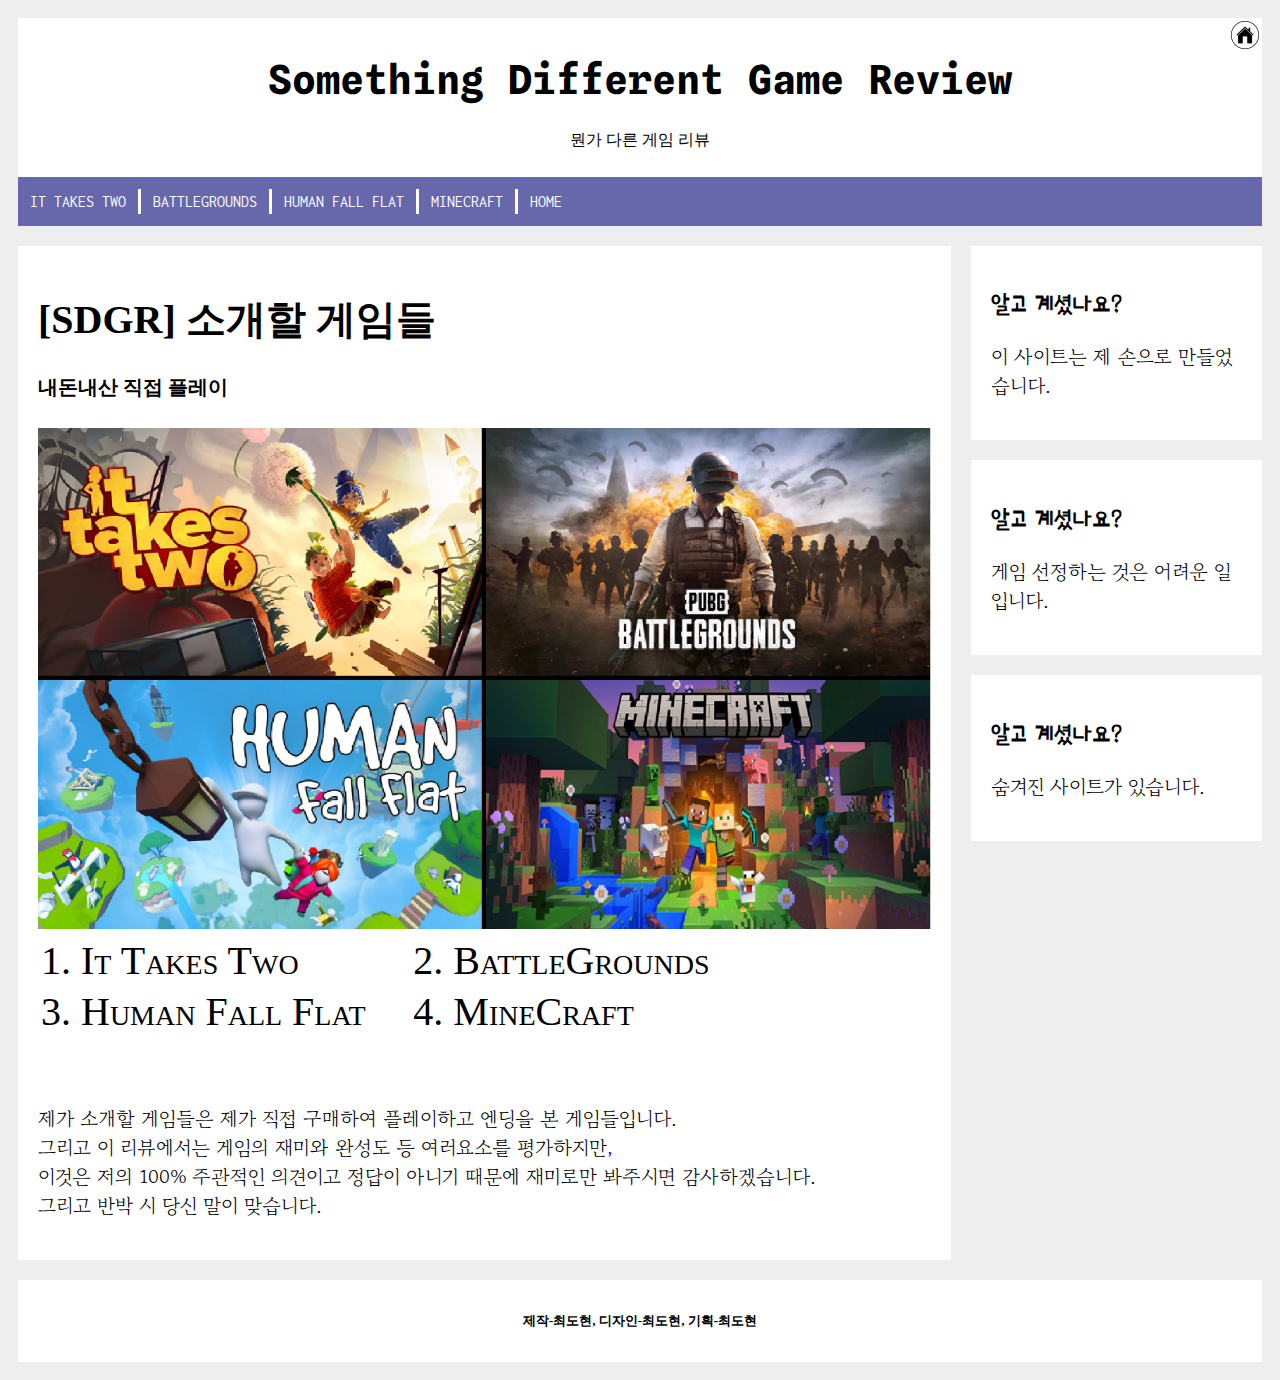
==== index.html @ 54241d28 "Add files via upload" ====
<!DOCTYPE html>
<html lang="ko">
<head>
    <meta charset="UTF-8">
    <title>Game</title>
    <link rel="stylesheet" href="a_standard.css" />
    <style>
      .sc{
        font-variant: small-caps;
        font-size:2em;
      }
    </style>
</head>
<body>
<!-- header -->
<div class="header">
  <a href="index.html"><img src="./images/home.png" alt="홈 버튼입니다~" class="hb"></a>
  <h1>Something Different Game Review</h1>
  <p>뭔가 다른 게임 리뷰</p>
</div>
<!-- navigator -->
<div class="nav">
  <a href="j_game1.html" id="leftN">IT TAKES TWO</a>
  <a href="j_game2.html" id="leftN">BATTLEGROUNDS</a>
  <a href="j_game3.html" id="leftN">HUMAN FALL FLAT</a>
  <a href="j_game4.html" id="leftN">MINECRAFT</a>
  <a href="index.html" id="rightN" id="home">HOME</a>
</div>
<!-- main content -->
<div class="row">
  <div class="left">
    <div class="content">
      <h1>[SDGR] 소개할 게임들</h1>
      <h4>내돈내산 직접 플레이</h4>
      <img src="images/index main.png" alt="메인 이미지" width="100%">
      <table class="sc" border="0" width="80%" height="100">
        <tr>
          <td>1. It Takes Two</td>
          <td>2. BattleGrounds</td>
        </tr>
        <tr>
          <td>3. Human Fall Flat</td>
          <td>4. MineCraft</td>
        </tr>
      </table><br><br>
      <p>제가 소개할 게임들은 제가 직접 구매하여 플레이하고 엔딩을 본 게임들입니다. <br>
        그리고 이 리뷰에서는 게임의 재미와 완성도 등 여러요소를 평가하지만<a href="k_hidden.html" class="hidden">,</a> <br>
        이것은 저의 100% 주관적인 의견이고 정답이 아니기 때문에 재미로만 봐주시면 감사하겠습니다.<br>
        그리고 반박 시 당신 말이 맞습니다.</p>
    </div>
  </div>
<!-- sidebar content -->
  <div class="right">
    <div class="content">
      <h3>알고 계셨나요?</h3>
      <p>이 사이트는 제 손으로 만들었습니다.</p>
    </div>
    <div class="content">
      <h3>알고 계셨나요?</h3>
      <p>게임 선정하는 것은 어려운 일입니다.</p>
    </div>
    <div class="content">
      <h3>알고 계셨나요?</h3>
      <p>숨겨진 사이트가 있습니다.</p>
    </div>
  </div>
</div>
<!-- footer -->
<div class="footer">
  <h5>제작-최도현, 디자인-최도현, 기획-최도현</h5>
</div>
</body>
</html>
---- a_standard.css ----
@import url('https://fonts.googleapis.com/css2?family=Gowun+Batang&family=Inconsolata:wght@500&family=Poor+Story&family=Spline+Sans+Mono&display=swap');
* {
    box-sizing: border-box;
}
  
body {
    padding: 10px;
    font-family: Gulim;
    background: #eee;
}
.hb{
    position: absolute;
    top: 20px;
    right: 20px;
    width: 30px;
}
.header {
    padding: 10px;
    text-align: center;
    background: white;
}
  
.header h1 {
    font-size: 40px;
    font-family: 'Spline Sans Mono', monospace;
}
  
.nav {
    overflow: hidden;
    background-color: #6768AB;
    font-family: 'Inconsolata', monospace;
}
  
.nav a{
    float: left;
    color: #fff;
    text-align: center;
    padding: 4px 12px;
    text-decoration: none;
    border-right: 3px solid white;
    margin: 12px 0px;
}
.nav a:hover{
    color: aqua;
}
.nav a:last-child{
    border: 0;
}
  
.left {   
    float: left;
    width: 75%;
}

  
.right {
    float: left;
    width: 25%;
    padding-left: 20px;
}
.right h3{
    font-family: 'Poor Story', cursive;
}
    
.content {
    background-color: white;
    padding: 20px;
    margin-top: 20px;
    font-size: 20px;
}

.content p{
    font-family: 'Gowun Batang', serif;
}
 
.row:after {
    content: ""; 
    display: table;
    clear: both;
}
  
.footer {
    padding: 10px;
    text-align: center;
    background: white;
    margin-top: 20px;
}

p a{
    text-decoration: none;
}

.hidden{
    cursor: default;
}
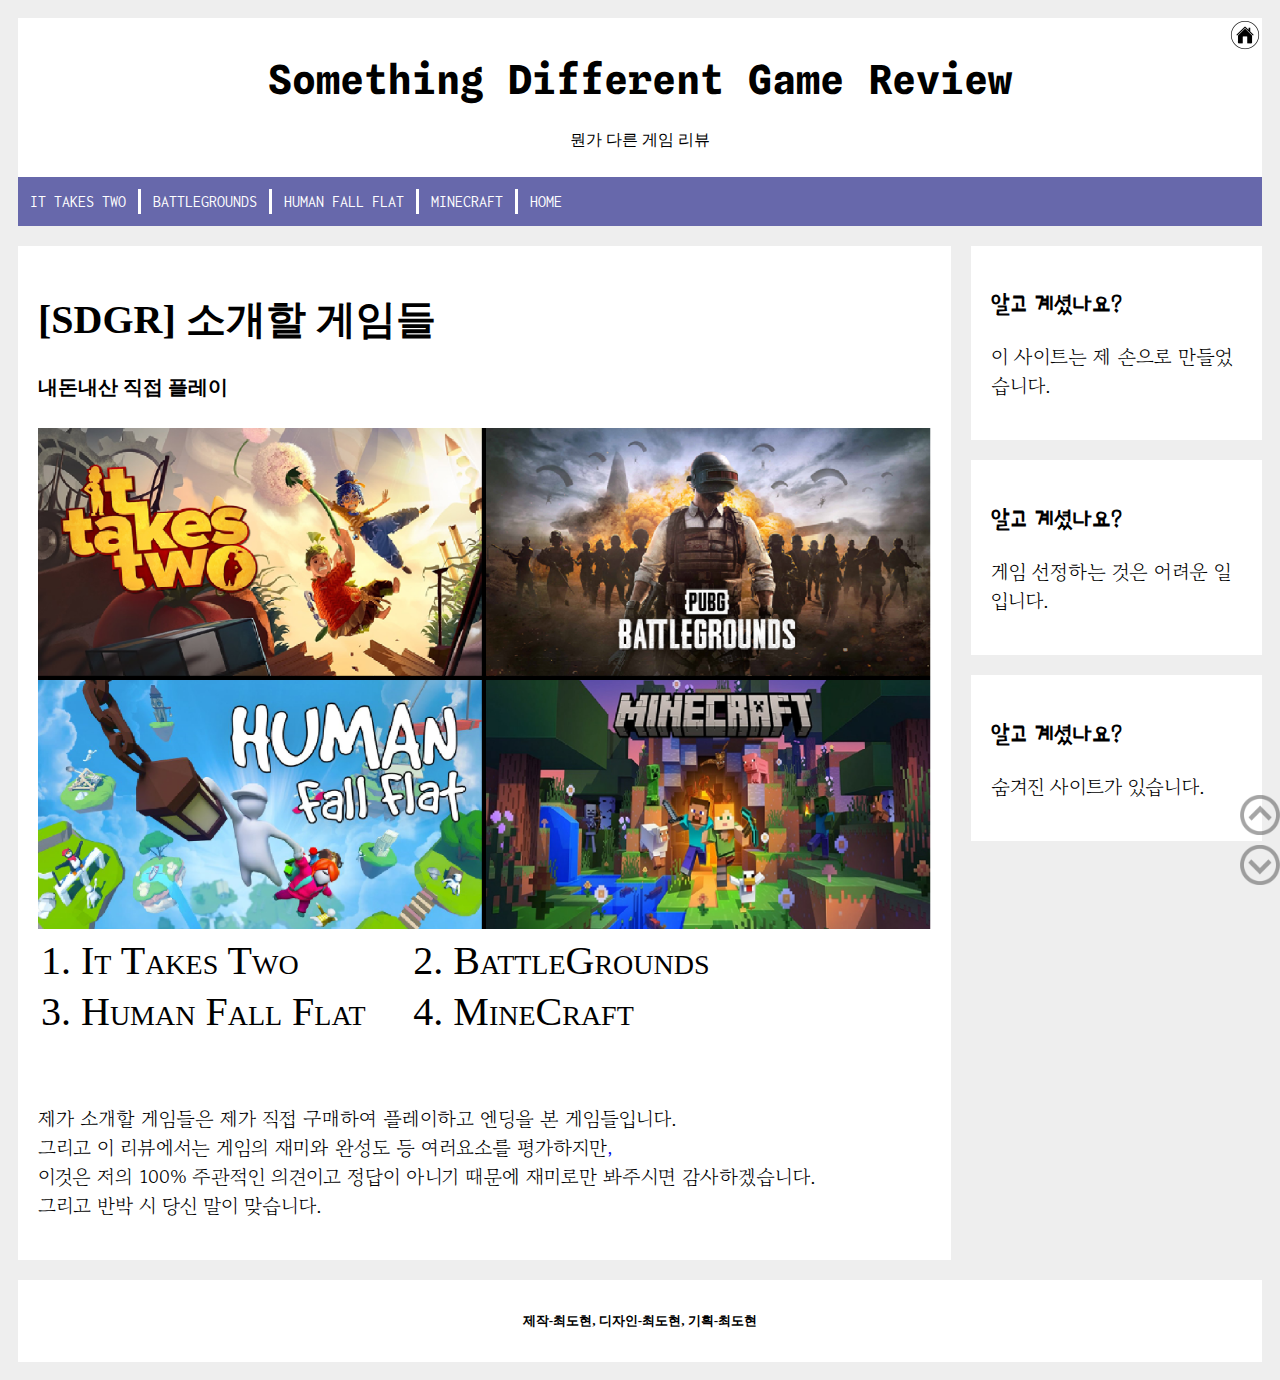
==== commit 9cfc88ec: "Add files via upload" ====
--- a/index.html
+++ b/index.html
@@ -2,7 +2,7 @@
 <html lang="ko">
 <head>
     <meta charset="UTF-8">
-    <title>Game</title>
+    <title>SDGR</title>
     <link rel="stylesheet" href="a_standard.css" />
     <style>
       .sc{
@@ -13,7 +13,7 @@
 </head>
 <body>
 <!-- header -->
-<div class="header">
+<div class="header" id="top">
   <a href="index.html"><img src="./images/home.png" alt="홈 버튼입니다~" class="hb"></a>
   <h1>Something Different Game Review</h1>
   <p>뭔가 다른 게임 리뷰</p>
@@ -47,6 +47,8 @@
         그리고 이 리뷰에서는 게임의 재미와 완성도 등 여러요소를 평가하지만<a href="k_hidden.html" class="hidden">,</a> <br>
         이것은 저의 100% 주관적인 의견이고 정답이 아니기 때문에 재미로만 봐주시면 감사하겠습니다.<br>
         그리고 반박 시 당신 말이 맞습니다.</p>
+        <a href="#top" class="tb"><img src="./images/top.png" width="40px"></a>
+        <a href="#bottom" class="bb"><img src="./images/bottom.png" width="40px"></a>
     </div>
   </div>
 <!-- sidebar content -->
@@ -66,7 +68,7 @@
   </div>
 </div>
 <!-- footer -->
-<div class="footer">
+<div class="footer" id="bottom">
   <h5>제작-최도현, 디자인-최도현, 기획-최도현</h5>
 </div>
 </body>
--- a/a_standard.css
+++ b/a_standard.css
@@ -92,4 +92,24 @@
 
 .hidden{
     cursor: default;
-}+}
+.tb{
+    position: fixed;
+    bottom: 60px;
+    right: 10px;
+    width: 30px;
+    opacity: 0.5;
+  }
+  .tb:hover{
+    opacity: 1;
+  }
+  .bb{
+    position: fixed;
+    bottom: 10px;
+    right: 10px;
+    width: 30px;
+    opacity: 0.5;
+  }
+  .bb:hover{
+    opacity: 1;
+  }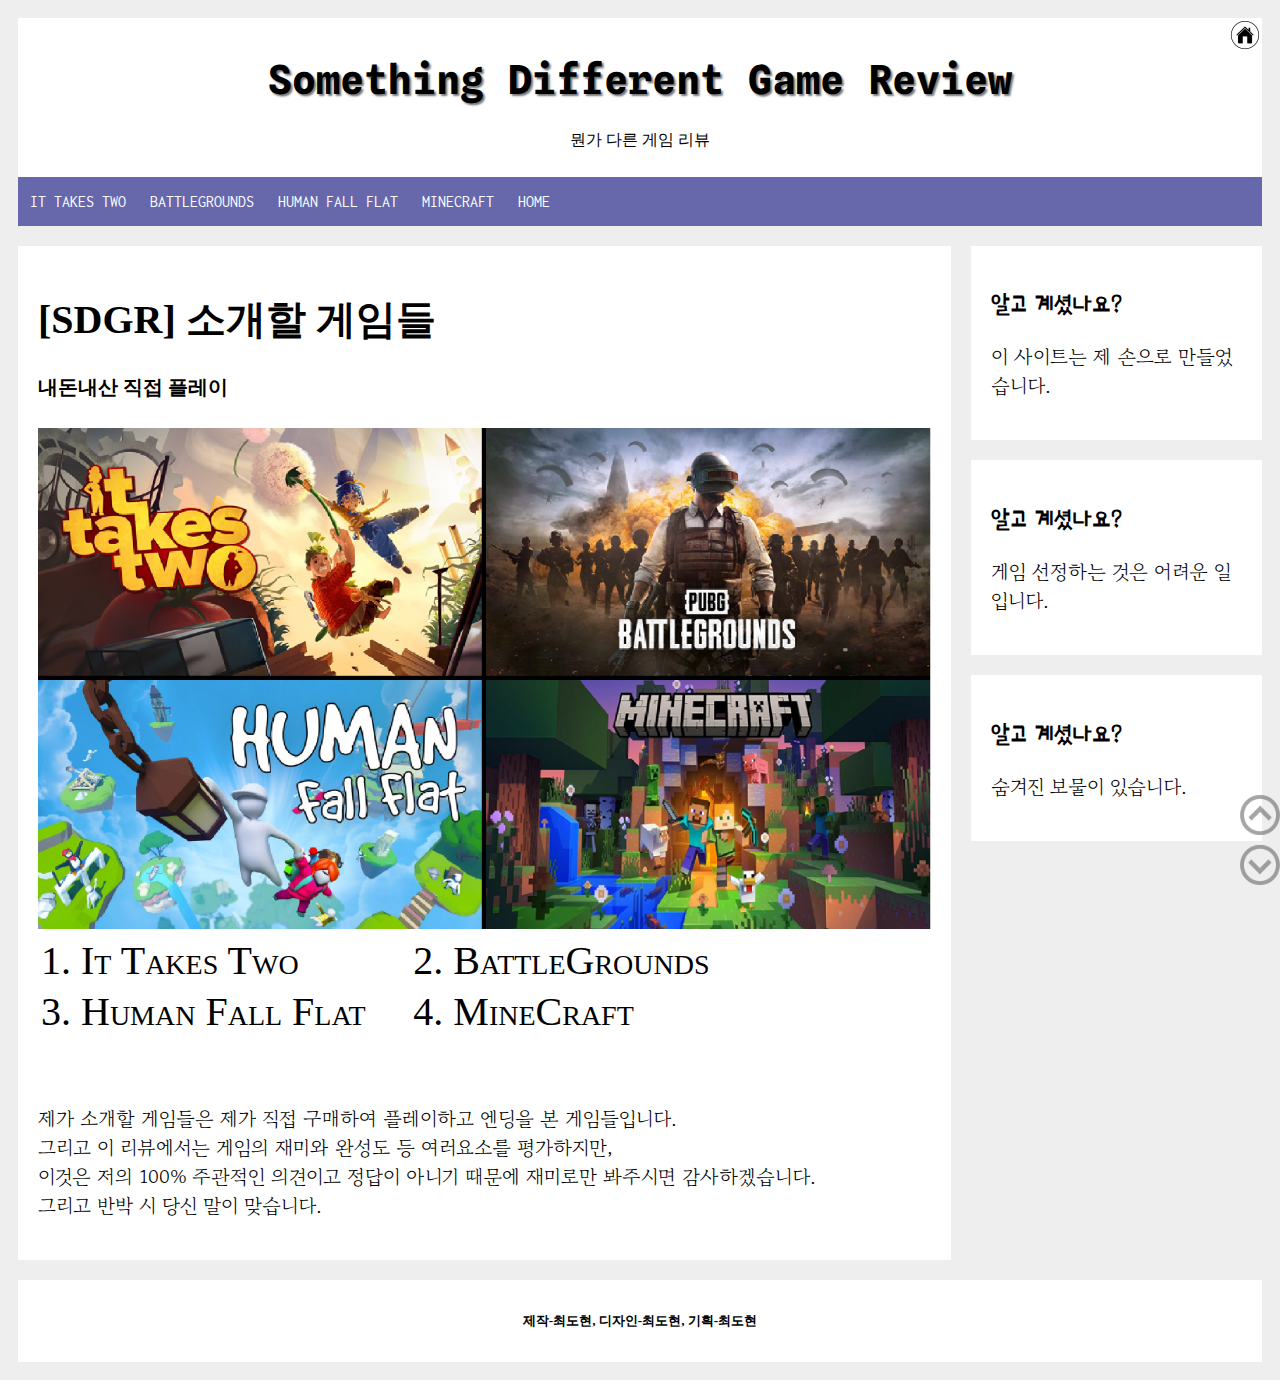
==== commit 9767f26e: "Add files via upload" ====
--- a/index.html
+++ b/index.html
@@ -44,7 +44,7 @@
         </tr>
       </table><br><br>
       <p>제가 소개할 게임들은 제가 직접 구매하여 플레이하고 엔딩을 본 게임들입니다. <br>
-        그리고 이 리뷰에서는 게임의 재미와 완성도 등 여러요소를 평가하지만<a href="k_hidden.html" class="hidden">,</a> <br>
+        그리고 이 리뷰에서는 게임의 재미와 완성도 등 여러요소를 평가하지만<a class="hidden">,<span>15</span></a> <br>
         이것은 저의 100% 주관적인 의견이고 정답이 아니기 때문에 재미로만 봐주시면 감사하겠습니다.<br>
         그리고 반박 시 당신 말이 맞습니다.</p>
         <a href="#top" class="tb"><img src="./images/top.png" width="40px"></a>
@@ -63,7 +63,7 @@
     </div>
     <div class="content">
       <h3>알고 계셨나요?</h3>
-      <p>숨겨진 사이트가 있습니다.</p>
+      <p>숨겨진 보물이 있습니다.</p>
     </div>
   </div>
 </div>
--- a/a_standard.css
+++ b/a_standard.css
@@ -1,4 +1,26 @@
 @import url('https://fonts.googleapis.com/css2?family=Gowun+Batang&family=Inconsolata:wght@500&family=Poor+Story&family=Spline+Sans+Mono&display=swap');
+@keyframes neon{
+    from{
+      text-shadow: 0 0 10px #ffffff99,
+                   0 0 20px #ffffff99,
+                   0 0 30px #ffffff99,
+                   0 0 40px aqua,
+                   0 0 60px aqua,
+                   0 0 80px aqua,
+                   0 0 110px aqua,
+                   0 0 140px aqua;
+    }
+    to{
+      text-shadow: 0 0 5px #ffffff99,
+                   0 0 10px #ffffff99,
+                   0 0 15px #ffffff99,
+                   0 0 20px aqua,
+                   0 0 25px aqua,
+                   0 0 35px aqua,
+                   0 0 45px aqua, 
+                   0 0 60px aqua;
+    }
+  }
 * {
     box-sizing: border-box;
 }
@@ -22,6 +44,7 @@
   
 .header h1 {
     font-size: 40px;
+    text-shadow: 2px 2px 2px #777;
     font-family: 'Spline Sans Mono', monospace;
 }
   
@@ -37,8 +60,10 @@
     text-align: center;
     padding: 4px 12px;
     text-decoration: none;
-    border-right: 3px solid white;
+    border-right: 0px solid white;
     margin: 12px 0px;
+    transition: all 0.5s;
+    animation: neon 1.5s ease-in-out infinite alternate; 
 }
 .nav a:hover{
     color: aqua;
@@ -58,6 +83,9 @@
     width: 25%;
     padding-left: 20px;
 }
+.right :hover{
+    border: 2px dashed aquamarine;
+}
 .right h3{
     font-family: 'Poor Story', cursive;
 }
@@ -68,7 +96,9 @@
     margin-top: 20px;
     font-size: 20px;
 }
-
+.content :hover{
+    border: 0px solid white;
+}
 .content p{
     font-family: 'Gowun Batang', serif;
 }
@@ -90,8 +120,15 @@
     text-decoration: none;
 }
 
-.hidden{
-    cursor: default;
+a.hidden:hover{
+    position: relative;
+}
+a.hidden span{
+    display: none;
+}
+a.hidden:hover span{
+    display: contents;
+    position: absolute;
 }
 .tb{
     position: fixed;
